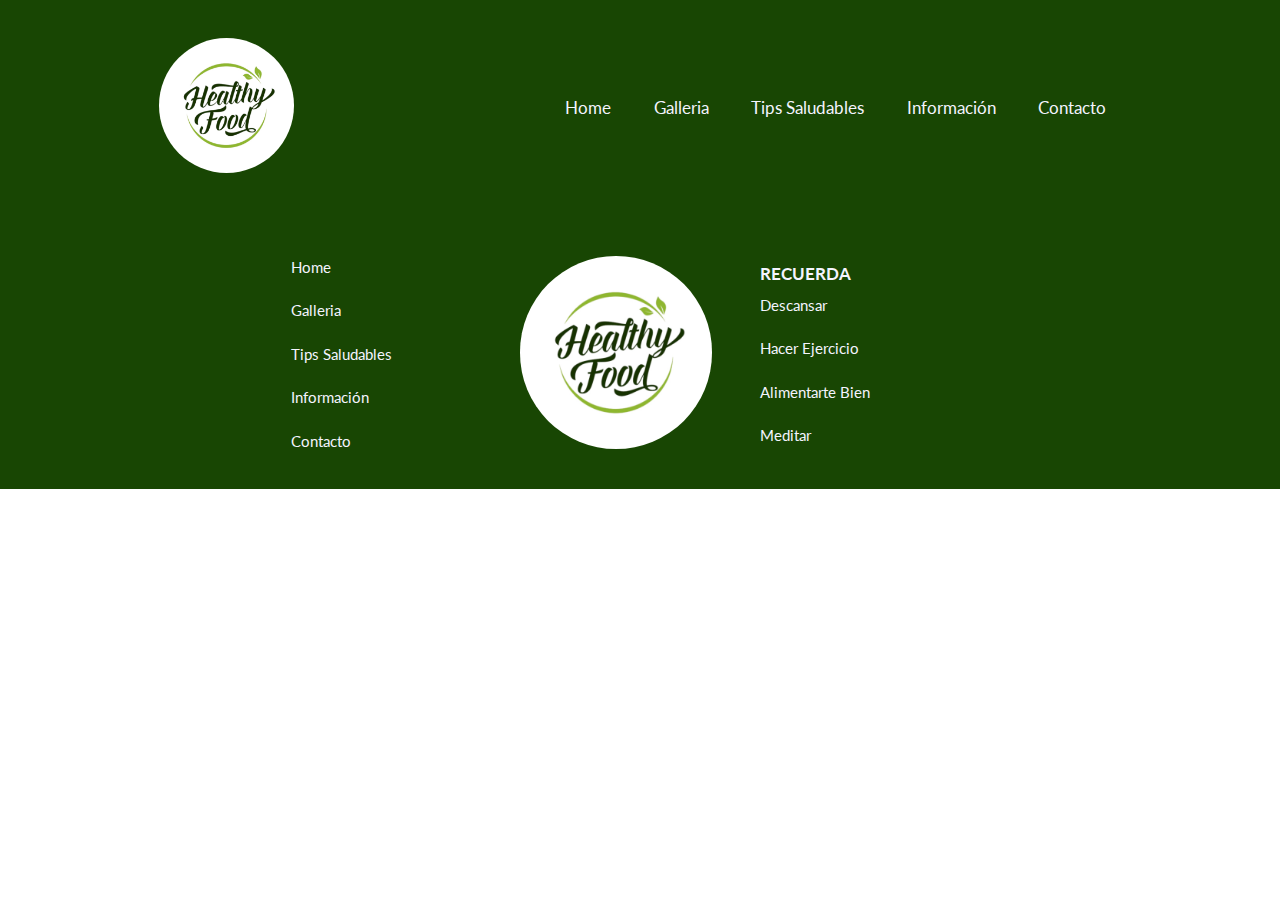
==== VIEWS/contacto.html @ ff53e1b4 "Se agrega el Desafío" ====
<!DOCTYPE html>
<html lang="en">
<head>
    <meta charset="UTF-8">
    <meta http-equiv="X-UA-Compatible" content="IE=edge">
    <meta name="viewport" content="width=device-width, initial-scale=1.0">
    <title>Contacto</title>
    <link rel="shortcut icon" href="./LOGO/olla-caliente.png" type="image/x-icon">
    <link rel="stylesheet" href="../css/style.css">
    <link rel="preconnect" href="https://fonts.googleapis.com">
    <link rel="preconnect" href="https://fonts.gstatic.com" crossorigin>
    <link href="https://fonts.googleapis.com/css2?family=Lato&display=swap" rel="stylesheet">
</head>
<body>
    <header class="header__container"><!--COMIENZO CONTENEDOR HEADER-->       
        <picture class="header__logo">
            <img class="header__img" src="./LOGO/Logo 500x500 px.jpeg" alt="Logo">
        </picture>            
        <nav class="header__nav">
            <ul class="menu">
                <li class="menu__item"><a class="menu__link" href="../index.html" target="_blank">Home</a></li>
                <li class="menu__item"><a class="menu__link" href="./galleria.html" target="_blank">Galleria</a></li>
                <li class="menu__item"><a class="menu__link" href="./tips.html" target="_blank">Tips Saludables</a></li>
                <li class="menu__item"><a class="menu__link" href="./informacion.html" target="_blank">Información</a></li>
                <li class="menu__item"><a class="menu__link" href="./contacto.html" target="_blank">Contacto</a></li>                   
            </ul>          
        </nav>
    </header><!--HASTA ACÁ SECCIÓN HEADER, PASO AL MAIN-->
    <main>
        
    </main>
    <footer class="footer__container">
        <ul class="footer__menu">
            <li class="footer__menu__item"><a class="footer__menu__link" href="../index.html">Home</a></li>
                <li class="footer__menu__item"><a class="footer__menu__link" href="./galleria.html" target="_blank">Galleria</a></li>
                <li class="footer__menu__item"><a class="footer__menu__link" href="./tips.html" target="_blank">Tips Saludables</a></li>
                <li class="footer__menu__item"><a class="footer__menu__link" href="./informacion.html" target="_blank">Información</a></li>
                <li class="footer__menu__item"><a class="footer__menu__link" href="./contacto.html" target="_blank">Contacto</a></li>
        </ul>   
        </nav>
        <picture class="footer__logo">
            <img class="footer__img" src="./LOGO/Logo 500x500 px.jpeg" alt="Logo">
        </picture>
        <div class="footer__info">
            <h3>RECUERDA</h3>
            <ul>
                <li>Descansar</li>
                <li>Hacer Ejercicio</li>
                <li>Alimentarte Bien</li>
                <li>Meditar</li>                
            </ul>
        </div>
    </footer>
</body>
</html>
---- css/style.css ----
/* --- NORMALIZE ---*/
:root {
    /* Colors */
    --primary: #184603;
    --secondary: #FF5376;
    --alternative: #f4f4ff;
    --text-color: #2B2B2B;

    /* ----------Spacings*/
    /* mobile*/ 
    --spacing-large: 4vw;
    --spacing-medium: 2vw;
    --spacing-small: 1vw;
    --spacing-xsmall: 0.1vw;

    /* tablet & desktop */
    --spacing-xs:
    --spacing-s:
    --spacing-m: 
    --spacing-l: 

    /* Font-family */
    --font-principal: 'Roboto Slab', serif;
    --font-title: 'Lato', sans-serif;

    /* ---------Font-Sizes */
    /* mobile */
    --text-large: 12vw;
    --text-medium: 6vw;
    --text-xmedium:8vw;
    --text-base: 3.3vw;
    --text-small: 3vw;

    /* tablet & desktop */
    --text-s: 1.3em;
    --text-b: 1.5em;
    --text-m: 1.7em;
    --text-xm: 3.5em;
    --text-l:  6em;
}

/*--- RESET ---*/
*::after,
*::before,
* {
    margin: 0;
    padding: 0;
    box-sizing: border-box;
}

/*--- HTML,BODY Y NAV ---*/
html {
    font-size: 62.5%;
} /* Achica las medidas y me permite que 1rem sea 10px*/
body {
    font-family: var(--font-principal);
}
ul {
    list-style-type: none;
}

a {
    text-decoration: none;
    font-family: var(--font-title);
    color: var(--primary);
}

img {
    width: 90%;
}

 /* --- header --- */
header{
    display: flex;
    justify-content: space-around; /*sobre el eje horizontal*/
    align-items: center; /* Sobre el eje vertical*/
    padding: var(--text-small);
    border-bottom: 2px solid var(--primary);
    background-color: var(--primary);
}
.header__img{
    max-width: 100vw;
    border-radius: 50%;
}
.menu{ /* los UL*/
    display: flex;
    gap: var(--spacing-small)/*espacios entre items del menu*/
}
.menu__link{ /*Los enlaces A*/
    font-size: var(--text-base);
    padding: var(--spacing-xsmall) ;
   /* border: 2px solid #fff;*/
    transition: all 1s;
    color: var(--alternative);
}


/*--FOOTER--*/
footer{    
    display: grid;
    grid-template-columns: repeat(5, 1fr);
    justify-content: space-around; /*sobre el eje horizontal*/
    align-items: center; /* Sobre el eje vertical*/
    padding: var(--text-small);
    border-top: 2px solid var(--primary);
    background-color: #184603;
}
.footer__menu{  
    grid-column: 2;  
    display: flex;
    flex-direction: column;
    justify-items: center;
    gap: var(--spacing-xsmall)
}

.footer__menu__link{
    font-size: var(--text-base);
    padding: var(--spacing-xsmall) 1.2rem;
}
.footer__img{
    grid-column: 3;
    max-width: 80%;
    border-radius: 50%;
}
.footer__info h3{
    font-size:var(--text-base);
    font-family: var(--font-title);
    color: var(--alternative);
    gap: var(--spacing-small);
    margin-bottom: 5%;
}
.footer__info ul{
    display: flex;
    flex-direction: column;
    gap: var(--spacing-xsmall);
    font-size: var(--text-base);   
    gap: var(--spacing-small);
    font-family: var(--font-title);
    color: var(--alternative);
}
.footer__menu__link{
    color: #f4f4ff;
}

/*---MAIN---*/
.main__container{
    
    margin: 0 auto;
    margin-top: var(--spacing-small);
}

/*--- Seccion 1 ---*/
.main__seccion1{
    width: 100%;
    height: 100%;
    background-image: url("../MULTIMEDIA/alimentacion-saludable.webp");
    background-position: center;
    background-repeat: no-repeat;
    background-size: cover;
    background-attachment: fixed;
    display: flex;
    align-items: center;
    justify-content: center;
}
.main__seccion1 h1 {
    font-size: var(--text-large);
    font-family: var(--font-title);
    color: var(--alternative);  
    text-shadow: black 0.1em 0.1em 0.2em; 
    padding: var(--spacing-small);
    text-align: center;   
}
/*---SECCION 2 ---*/
.seccion2__h2{
    font-size: var(--text-xmedium);
    font-family: var(--font-title);
    text-align: center;
    color: var(--primary);
    margin-top: 3%;
    margin-bottom: 3%;
}

.main__seccion2{
    display: flex;
    gap: var(--spacing-small);
    justify-content: center;
    flex-wrap: wrap;
    margin-left: 15vh;
    margin-right: 15vh;
}
.box{
    display: flex;
    flex-direction: column;
    gap: var(--spacing-small);
    flex: 1 1 clamp(300px, 50%, 400px);
    
}
.box__info{
    display: flex;
    flex-direction: column;
    padding: var(--spacing-small);
}
.box__info h3{
    font-family: var(--font-title);
    font-size: var(--text-medium);
    color: var(--primary);
}
.box__info p{
    margin-top: 1rem;
    font-size: var(--text-base);
    font-family: var(--font-principal);
    margin-bottom: 5vh;
}
.box__img{
    width: 30vw; 
        
}
/* --- HOJA GALLERIA ---*/
.gallery__info p{
    margin-left: var(--spacing-large);
    margin-right:  var(--spacing-large);
    margin-bottom:  var(--spacing-large);
    font-size: var(--text-base);
}
.gallery {
    display: grid;
    grid-template-areas: "foto1 foto2"
    "foto3 foto4" "foto5 foto6";
    margin-left: 4vw;
    gap: var(--spacing-small);    
}
.gallery__img1{
   grid-area: foto1; 
}
.gallery__img2{
    grid-area: foto2;
}
.gallery__img3{
    grid-area: foto3;
}
.gallery__img4{
    grid-area: foto4;
    
}
.gallery__img5{
    grid-area: foto5;
}
.gallery__img6{
    grid-area: foto6;
}

/* media query 480px min a 768 max */
@media screen and (min-width: 480px){
    .header__img{
        max-width: 150px;
    }
    .menu__link{ 
       font-size: var(--text-b);
       padding: var(--spacing-small) ;
    }
    .footer__menu{ 
    gap: var(--spacing-medium)
    }
    .footer__menu__link{
        font-size: var(--text-b);
        padding: var(--spacing-medium) 1.2rem;
    }
    .footer__info h3{
        font-size:var(--text-m);                
        gap: var(--spacing-medium);        
    }
    .footer__info ul{       
        gap: var(--spacing-small);
        font-size: var(--text-b);   
    }
    .main__seccion1 h1 {
        font-size: var(--text-l);        
        padding: var(--spacing-medium);
          
    }
    .seccion2__h2{
        font-size: var(--text-xm); 
        margin-left: 15%;
        margin-right: 15%;     
    }
    .main__seccion2{       
        gap: var(--spacing-medium);       
    }
    .box{
        display: flex;
        flex-direction: column;
        gap: var(--spacing-medium);
             
    }
    .box__info{
        
        padding: var(--spacing-medium);
    }
    .box__info h3{        
        font-size: var(--text-m);
        color: var(--primary);
    }
    .box__info p{        
        font-size: var(--text-b);
        text-align: justify;
    }
    .box__img{
        width: 100px; 
        margin-left: 2rem;                 
    }
    .gallery__info p{       
        font-size: var(--text-b);
}

/* media query 768px min a 1023 max */
@media screen and (min-width: 768px){
    .main__seccion2{
        display: flex;
        flex-direction: row;
        flex-wrap: wrap;
    }
    .footer__info ul{       
        gap: var(--spacing-medium);
        font-size: var(--text-b); 
    }
    .menu__link{ 
        font-size: var(--text-m); 
        border: 2px solid var(--primary);       
     }
     .menu__link:hover{
        border-color: var(--alternative);
    }

}

/* media query 1024px en adelante*/
@media screen and (min-width: 1024px){
    .main__seccion1{
        width: 100%;
        height: 80vh;
    }   
    .box__info h3{        
        font-size: var(--text-m);
        color: var(--primary);
    }
}
}
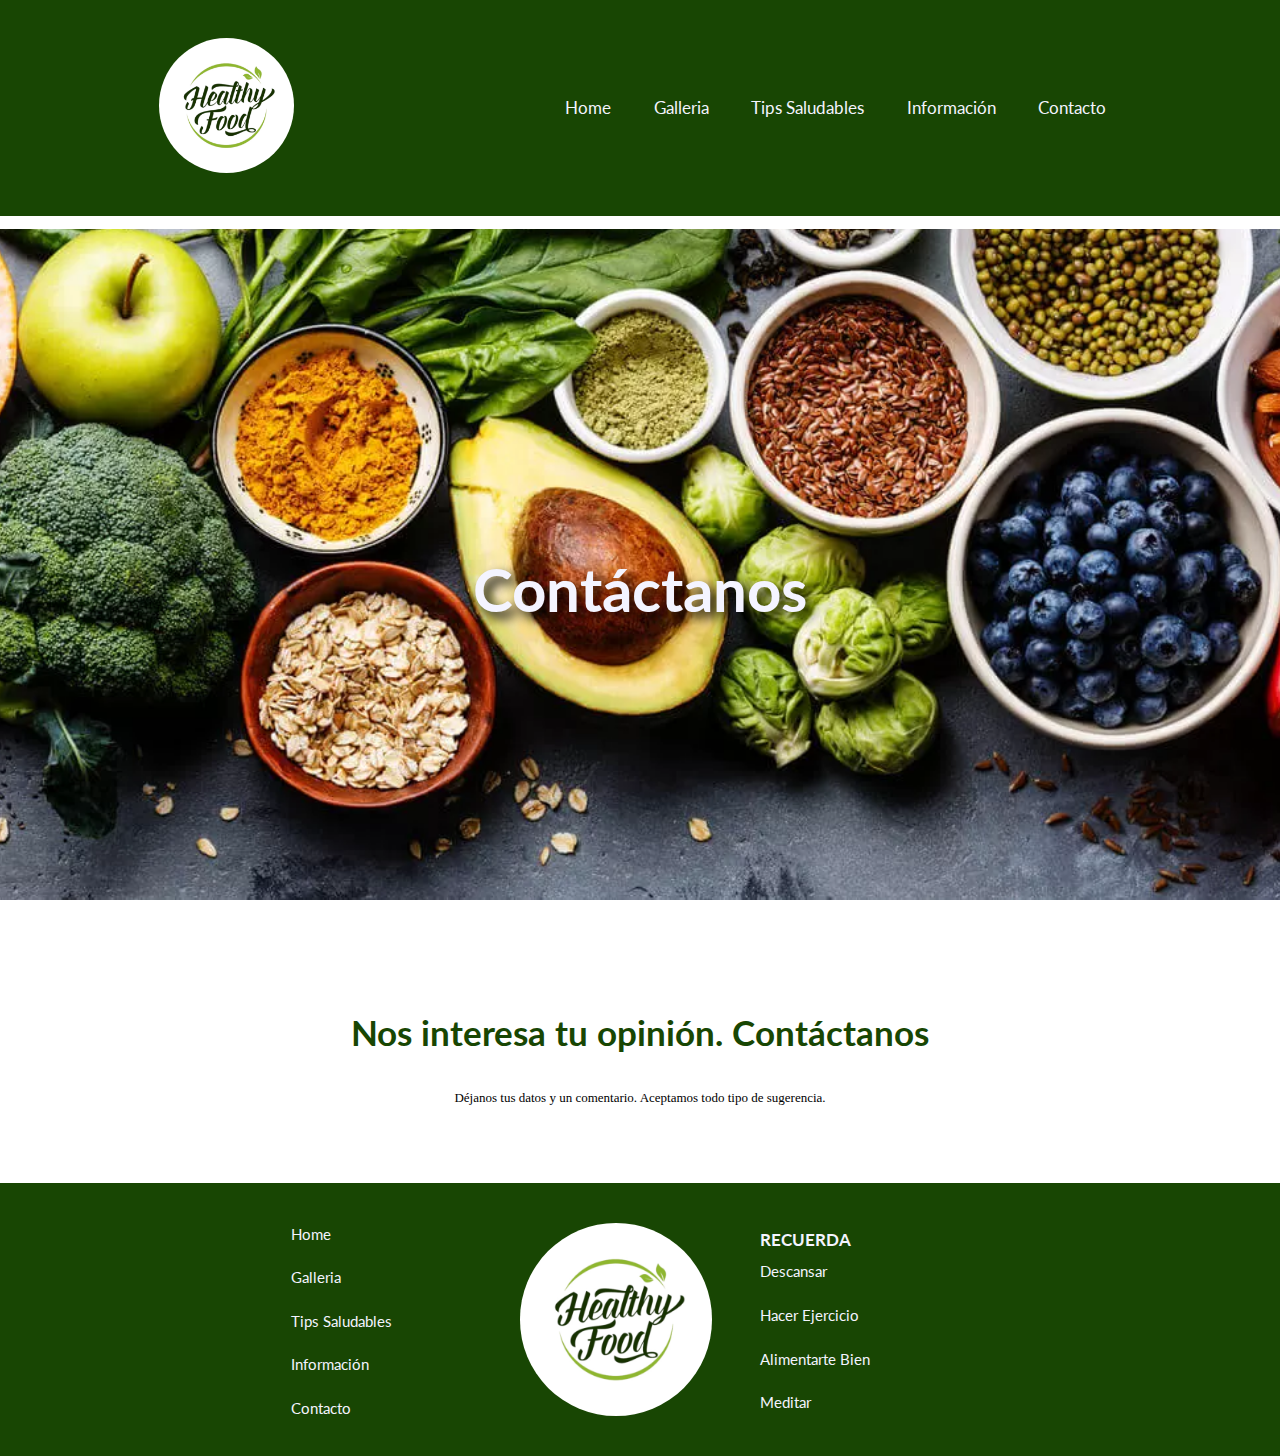
==== commit 7f545abb: "full responsive" ====
--- a/VIEWS/contacto.html
+++ b/VIEWS/contacto.html
@@ -26,8 +26,14 @@
             </ul>          
         </nav>
     </header><!--HASTA ACÁ SECCIÓN HEADER, PASO AL MAIN-->
-    <main>
-        
+    <main class="main__container">
+        <section class="main__seccion1">
+            <h1>Contáctanos</h1>
+        </section>
+        <div class="info__container">
+            <h2 class="seccion2__h2">Nos interesa tu opinión. Contáctanos</h2>
+            <p>Déjanos tus datos y un comentario. Aceptamos todo tipo de sugerencia.</p>
+        </div>
     </main>
     <footer class="footer__container">
         <ul class="footer__menu">
--- a/css/style.css
+++ b/css/style.css
@@ -26,7 +26,7 @@
     /* ---------Font-Sizes */
     /* mobile */
     --text-large: 12vw;
-    --text-medium: 6vw;
+    --text-medium: 4vw;
     --text-xmedium:8vw;
     --text-base: 3.3vw;
     --text-small: 3vw;
@@ -70,7 +70,10 @@
 }
 
  /* --- header --- */
+ 
+
 header{
+    grid-area: header;
     display: flex;
     justify-content: space-around; /*sobre el eje horizontal*/
     align-items: center; /* Sobre el eje vertical*/
@@ -96,7 +99,8 @@
 
 
 /*--FOOTER--*/
-footer{    
+footer{ 
+    grid-area: footer;   
     display: grid;
     grid-template-columns: repeat(5, 1fr);
     justify-content: space-around; /*sobre el eje horizontal*/
@@ -144,7 +148,7 @@
 
 /*---MAIN---*/
 .main__container{
-    
+    grid-area: main;
     margin: 0 auto;
     margin-top: var(--spacing-small);
 }
@@ -249,6 +253,83 @@
     grid-area: foto6;
 }
 
+/* hoja tips*/
+.tips__info{
+    margin-left: var(--spacing-large);
+    margin-right:  var(--spacing-large);
+    margin-bottom:  var(--spacing-large);
+    font-size: var(--text-base);    
+}
+.video__h3{
+    font-family: var(--font-title);
+    font-size: var(--text-medium);
+    color: var(--primary);
+    margin-left: 10vw;
+    margin-right: 10vw;
+}
+.video{
+    width: 100%;
+    display: flex;
+    flex-direction: column;
+    justify-content: center;
+}
+.video_frame{
+    width: 70vw;
+    height: 100vh;
+    align-self: center;
+    margin-top: 5vh;
+    margin-bottom: 5vh;
+}
+.video{
+    text-align: center;
+}
+
+/*seccion info*/
+
+.info__container p{
+    margin-left: var(--spacing-large);
+    margin-right:  var(--spacing-large);
+    margin-bottom:  var(--spacing-large);
+    font-size: var(--text-small);
+}
+.info__container h3{
+    font-family: var(--font-title);
+    font-size: var(--text-medium);
+    color: var(--primary);
+}
+.info__container{
+    display: flex;
+    flex-direction: column;
+    padding: var(--spacing-medium);
+    text-align: center;
+}
+.info__carne{
+    
+    display: flex;
+}
+.info__verdu{
+    
+    display: flex;
+}
+.info__frutas{
+    
+    display: flex;
+}
+.info__legumbres{
+   
+    display:flex
+}
+.info__pic{
+    width: 200%;
+    height: 200%;
+}
+.info__art{    
+    text-align: center;
+}
+.info__art p{
+    font-style: italic;
+}
+
 /* media query 480px min a 768 max */
 @media screen and (min-width: 480px){
     .header__img{
@@ -310,6 +391,26 @@
     }
     .gallery__info p{       
         font-size: var(--text-b);
+    }
+    .tips__info{
+        font-size: var(--text-b);
+    }
+    .video__h3{
+        font-size: var(--text-m);
+    }
+    .info__container p{        
+        font-size: var(--text-s);
+        text-align: center;
+    }
+    .info__container h3{
+       
+        font-size: var(--text-m);
+    }
+    .info__pic{
+        width: 100rem;
+        
+    }
+        
 }
 
 /* media query 768px min a 1023 max */
@@ -330,7 +431,38 @@
      .menu__link:hover{
         border-color: var(--alternative);
     }
-
+    .info__carne{
+    
+        display: flex;
+        flex-direction: column;
+    }
+    .info__verdu{
+        
+        display: flex;
+        flex-direction: column;
+    }
+    .info__frutas{
+        
+        display: flex;
+        flex-direction: column;
+    }
+    .info__legumbres{
+       
+        display:flex;
+        flex-direction: column;
+    }
+    .info__pic{
+        width: 70%;
+        margin-left: 15%;
+        margin-bottom: 5%;
+    }
+    .info__container p{        
+        font-size: var(--text-s);
+        margin-left: 15%;
+        margin-right: 15%;
+        text-align: center;
+    }
+    
 }
 
 /* media query 1024px en adelante*/
@@ -343,5 +475,10 @@
         font-size: var(--text-m);
         color: var(--primary);
     }
-}
-}             +    .info__pic{
+        width: 50%;
+        margin-left: 27%;
+        
+    }
+}
+          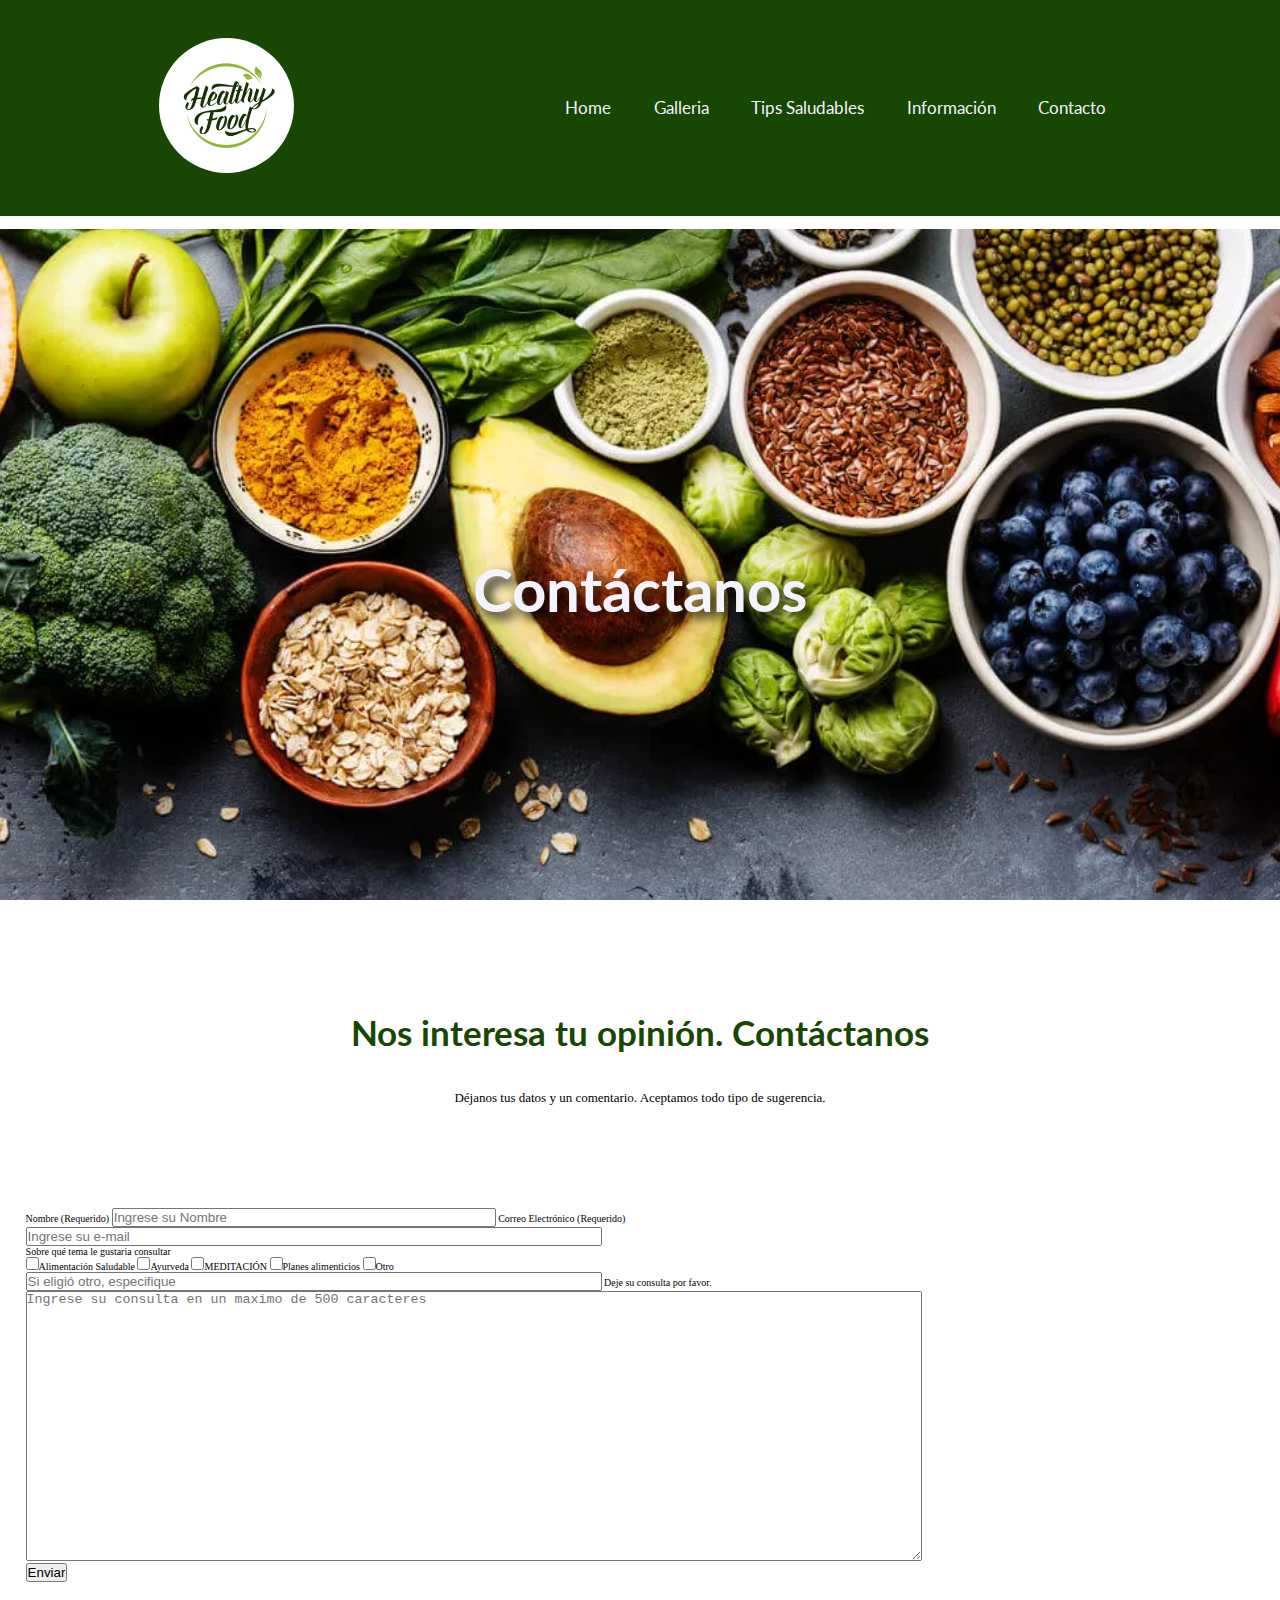
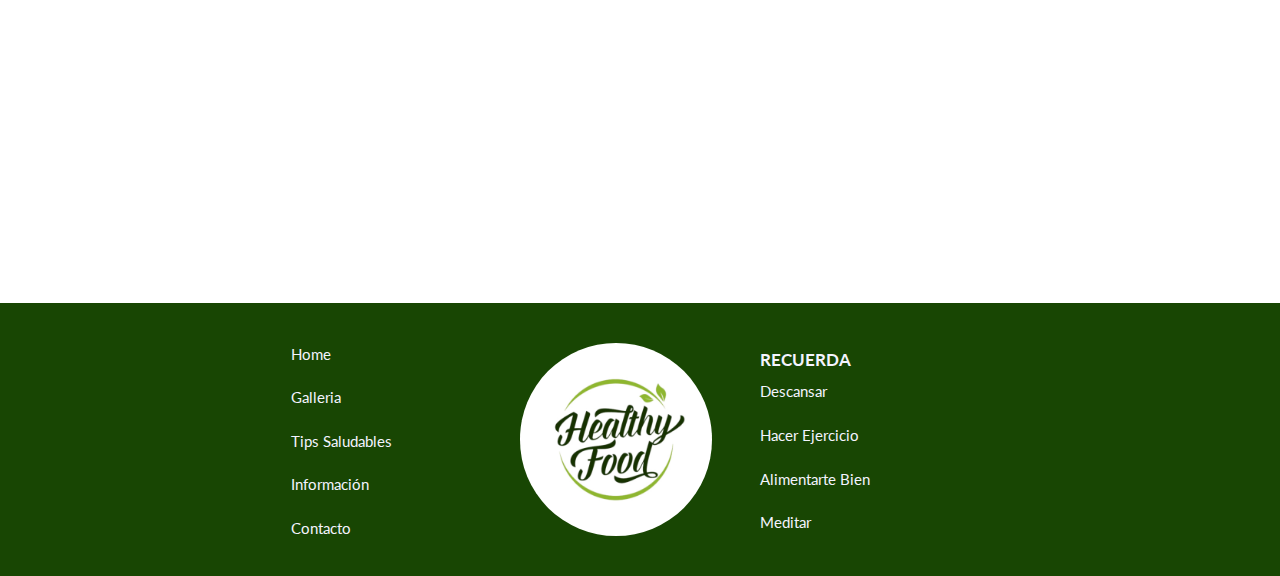
==== commit 1cb32c3f: "full responsive" ====
--- a/VIEWS/contacto.html
+++ b/VIEWS/contacto.html
@@ -34,6 +34,23 @@
             <h2 class="seccion2__h2">Nos interesa tu opinión. Contáctanos</h2>
             <p>Déjanos tus datos y un comentario. Aceptamos todo tipo de sugerencia.</p>
         </div>
+        <section class="form__container">            
+            <form class="form" action="">
+                <label for="nombre" class="form__nombre">Nombre (Requerido)</label>
+                <input type="text" name="nombre" id="nombre" placeholder="Ingrese su Nombre">
+                <label for="email" class="form__email">Correo Electrónico (Requerido)</label>
+                <input type="email" name="email" id="email" placeholder="Ingrese su e-mail">
+                <p class="form__p">Sobre qué tema le gustaria consultar</p>
+                <input type="checkbox" name="cb1" id="cb1">Alimentación Saludable
+                <input type="checkbox" name="cb2" id="cb1">Ayurveda
+                <input type="checkbox" name="cb3" id="cb1">MEDITACIÓN
+                <input type="checkbox" name="cb4" id="cb1">Planes alimenticios
+                <input type="checkbox" name="cb5" id="cb1">Otro
+                <input type="text" name="otro" class="form__otro" placeholder="Si eligió otro, especifique">
+                <label for="comentario" class="form__textarea">Deje su consulta por favor.</label>
+                <textarea name="consulta" id="consulta" cols="50" rows="10" maxlength="500" placeholder="Ingrese su consulta en un maximo de 500 caracteres"></textarea>
+                <input type="submit" name="enviar" id=enviar" value="Enviar">
+            </form>
     </main>
     <footer class="footer__container">
         <ul class="footer__menu">
--- a/css/style.css
+++ b/css/style.css
@@ -329,6 +329,36 @@
 .info__art p{
     font-style: italic;
 }
+/* seccion formulario*/
+.form__container{    
+    width: 80vh;
+    height: 80vh;
+}
+form {    
+    width  : 70vw;
+    height : 80vh;
+    margin : 0 auto;
+    padding: var(--spacing-medium);
+    box-sizing: border-box;
+    background : #FFF;   
+  }
+#nombre{
+    width: 30vw;
+}
+#email{
+    width: 45vw;
+}
+.form__otro{
+    width: 45vw;
+}
+textarea{
+    width: 70vw;
+    height: 30vh;
+}
+#enviar{
+width: 25vw;
+}
+
 
 /* media query 480px min a 768 max */
 @media screen and (min-width: 480px){
